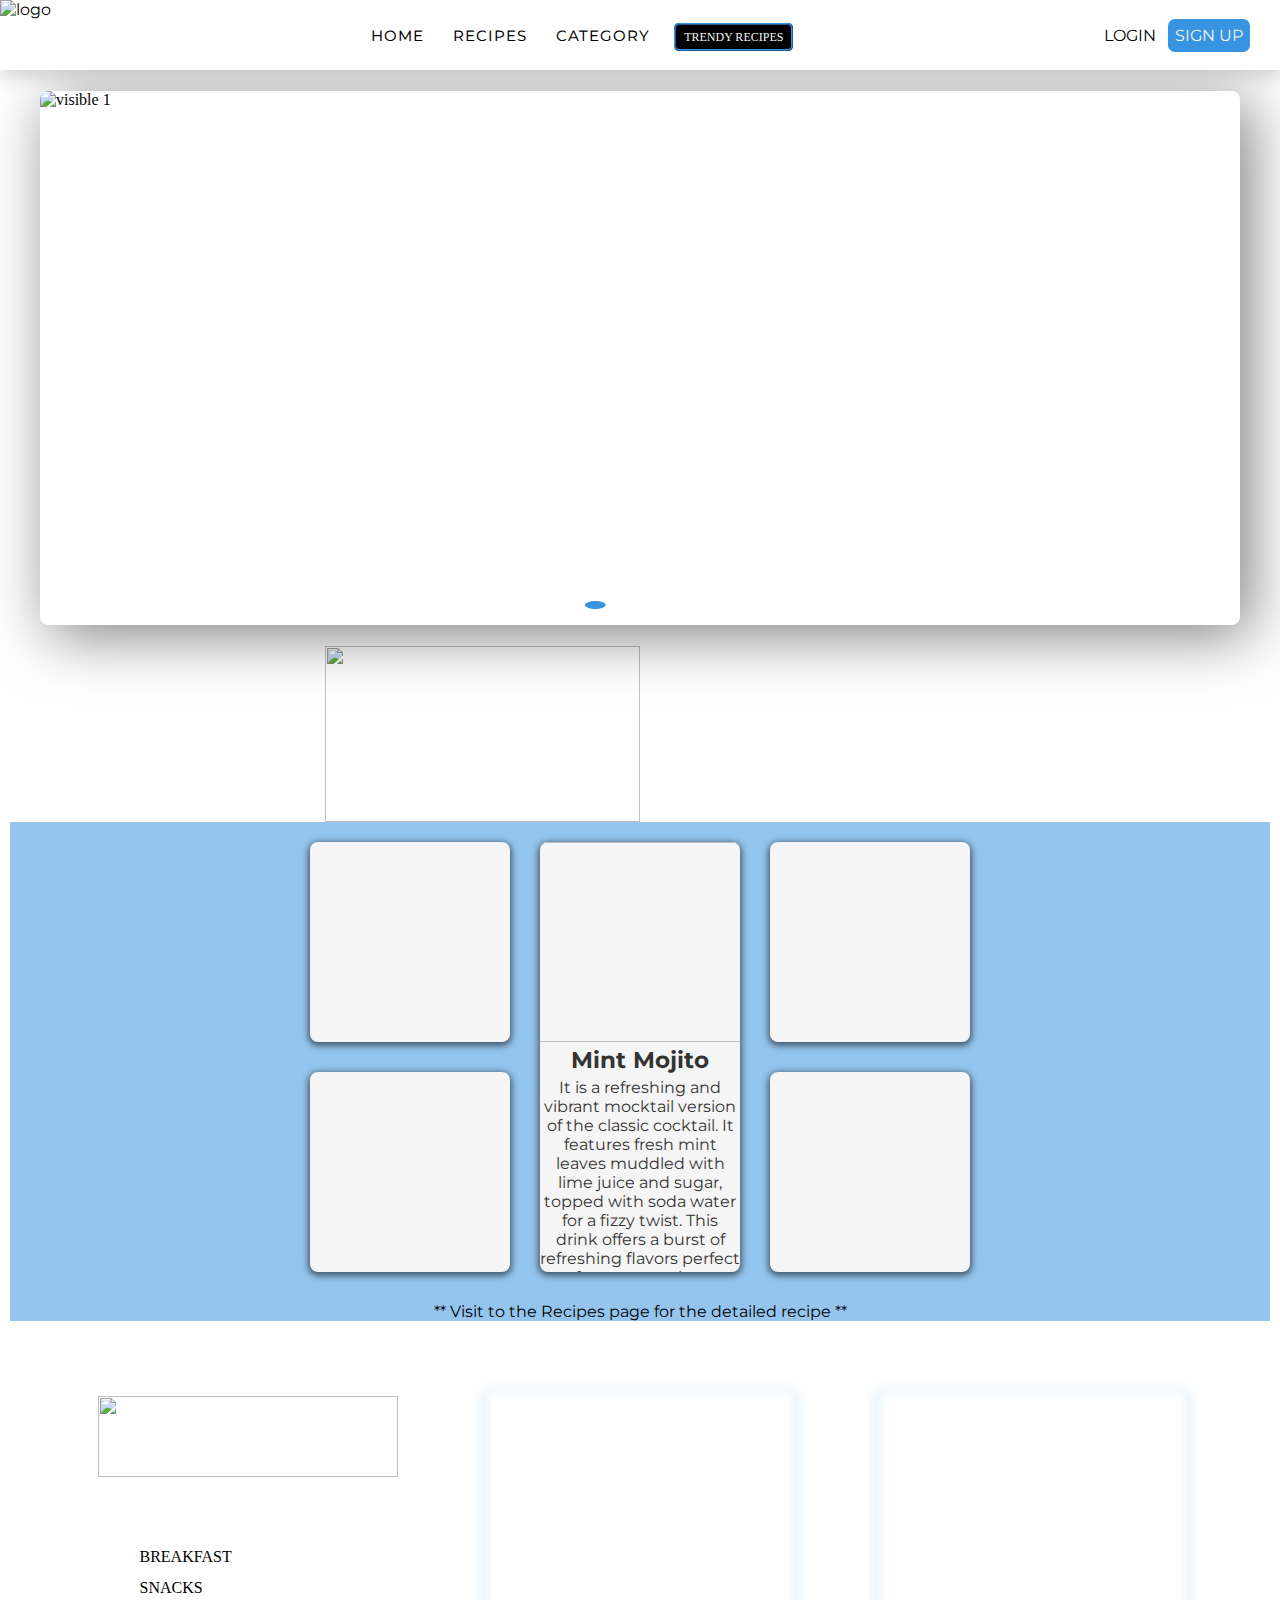
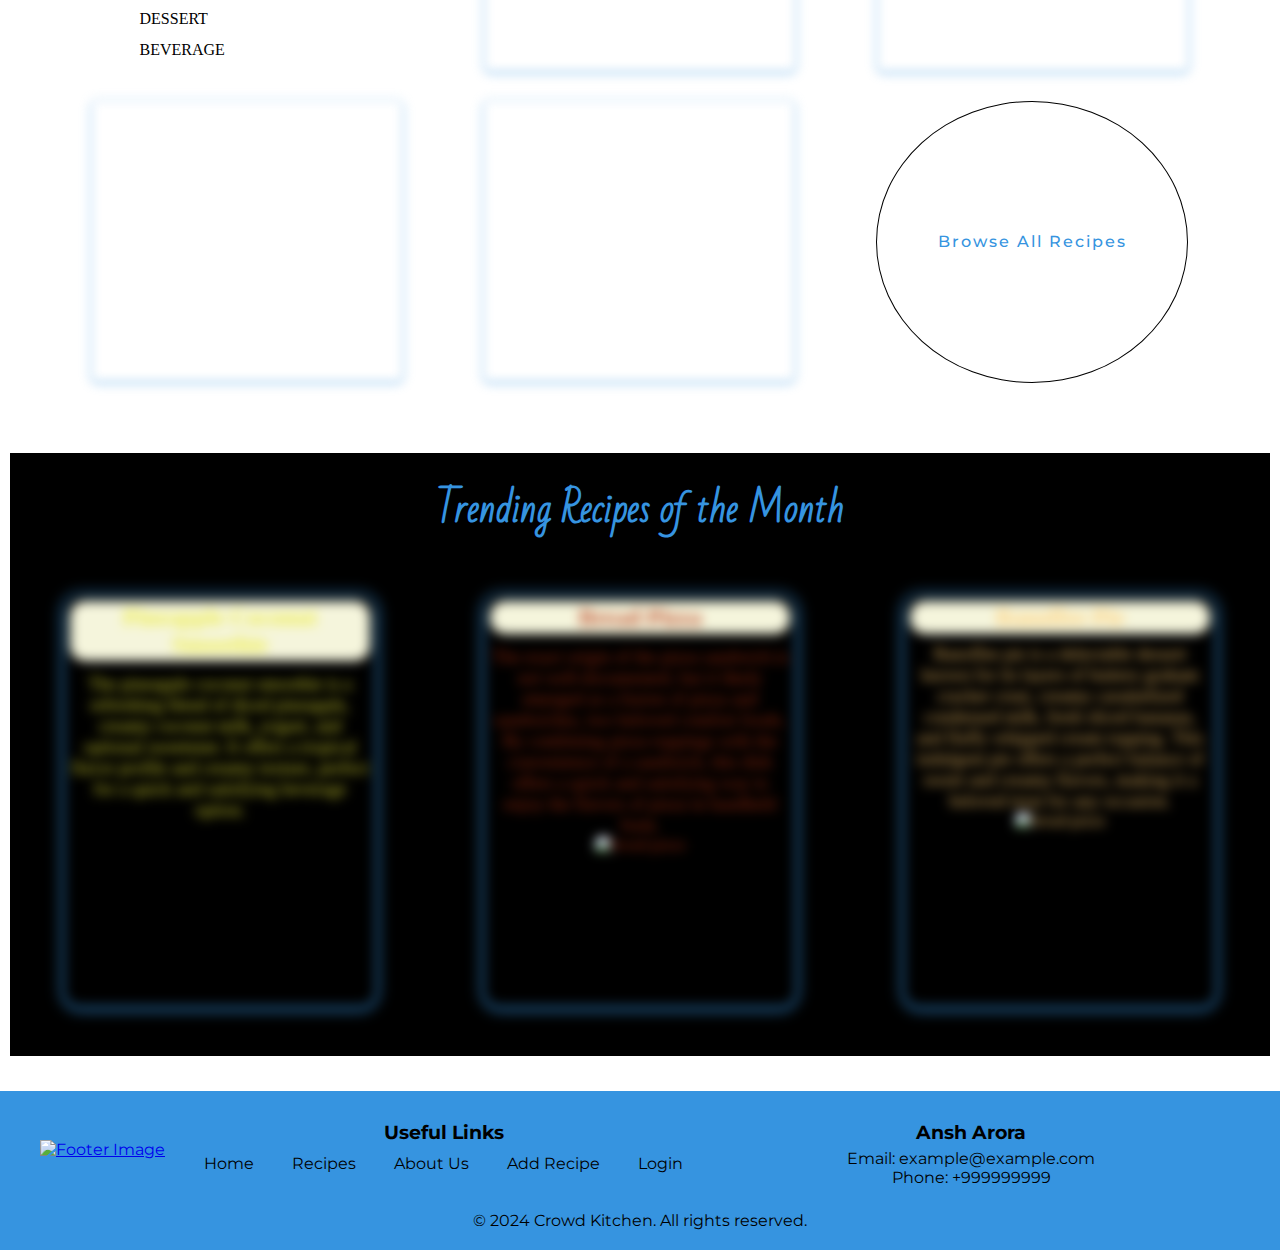
==== index.html @ ae405773 "Add files via upload" ====
<!DOCTYPE html>
<html lang="en">
<head>
    <meta charset="UTF-8">
    <meta name="viewport" content="width=device-width, initial-scale=1.0">
    <link href="https://fonts.googleapis.com/css2?family=Bad+Script&family=Dancing+Script:wght@400..700&display=swap"
        rel="stylesheet">

    <link rel="preconnect" href="https://fonts.googleapis.com">
    <link rel="preconnect" href="https://fonts.gstatic.com" crossorigin>
    <link href="https://fonts.googleapis.com/css2?family=Montserrat:ital,wght@0,100..900;1,100..900&display=swap"
        rel="stylesheet">
    <link rel="stylesheet" href="home.css">
    <link rel="icon" href="icon/logo2/favicon-32x32.png" type="image/png">
    <title>Home - A Kitchen Full of Recipes </title>
</head>
<body>
    <header>
        <nav class="container">
            <!-- hamburger menu  &#9776; -->
            <div id="menu-toggle">
                <img class="menu-toggle" src="icon/burger-list-menu- blue.png" alt="hello">
            </div>
            <ul class="menu1">
                <li><a href="index.html">Home</a></li>
                <li><a href="recipies.html">Recipes</a></li>
                <li><a href="login.html">Login</a></li>
                <li><a href="register.html">Sign Up</a></li>
                <li><a href="about.html">About Us</a></li>
            </ul>
            <!-- main nav  -->
            <img id="mainlogo" src="icon/logo+name4.png" alt="logo">
            <div class="navleft">
                <ul id="leftnavitems">
                    <li><a href="index.html">HOME</a></li>
                    <li><a href="recipies.html">RECIPES</a></li>
                    <li><a href="#" id="mainCat">CATEGORY</a></li>
                    <li><a href="#" id="trend">TRENDY RECIPES</a></li>
                </ul>
            </div>
            <div class="navright">
                <ul>
                    <li><a href="login.html" id="login">LOGIN</a></li>
                    <li><a href="register.html" id="sign-up">SIGN UP</a></li>
                </ul>
            </div>
        </nav>
    </header>
<div class="main">
    <main>
        <section class="slideContainer">
            <div class="slide-wrapper">
                <div class="slider">
                    <img src="img/slider/Slider-1.png" class="hoverSlider" id="slide1" alt="visible 1">
                    <img src="img/slider/Slider-2.png" class="hoverSlider" id="slide2" alt="visible 2">
                    <img src="img/slider/Slider-3.png" class="hoverSlider" id="slide3" alt="visible 3">
                </div>
                <div class="slider-nav">
                    <a href="about.html"></a>
                    <a href="recipies.html"></a>
                    <a href="form.html"></a>
                </div>
            </div>
        </section>
        <img id="imglatest" src="img/Our latest recipes.png" alt="">

            <section class="latestrecipes">
                <div class="latest-container1">
                    <div class="box backImg" id="latest1">
                        <div class="content">
                            <h3>Veg Cheela</h3>
                            <p>A savory Indian pancake made with a batter of mixed vegetables and gram flour, typically seasoned with spices and herbs.</p>
                        </div>
                    </div>
                    <div class="box backImg" id="latest2">
                        <div class="content">
                            <h3>Choco Brownie</h3>
                            <p>A decadent dessert delight, rich in chocolate flavor and moist in texture, perfect for indulging in sweet cravings.<p>
                        </div>
                    </div>
                </div>
                <div class="box" id="latest3"><img src="img/Food/beverage/mint-mojito.jpg" alt="">
                <div id="content3">
                        <p><strong>Mint Mojito</strong></p>
                        <p>It is a refreshing and vibrant mocktail version of the classic cocktail. It features fresh mint leaves muddled with lime juice and sugar, topped with soda water for a fizzy twist. This drink offers a burst of refreshing flavors perfect for any occasion.</p>
                    </div>
                </div>    
                <div class="latest-container2">
                    <div class="box backImg" id="latest4">
                        <div class="content">
                            <h3>Sweet Dalia</h3>
                            <p>A wholesome Indian breakfast dish made from cracked wheat, cooked with milk, sugar, and flavored with nuts and spices.<p>
                        </div>
                    </div>
                    <div class="box backImg" id="latest5">
                        <div class="content">
                            <h3>Pizza</h3>
                            <p>A classic Italian dish with a thin, crispy crust topped with tomato sauce, cheese, and various toppings, baked to perfection.<p>
                        </div>
                    </div>
                </div>
            </section>    
            <div id="line1">**  Visit to the Recipes page for the detailed recipe  **</div>
            
        <section id="recipeCategory">
            <div id="categoryContainer">
                <div class="catBox" id="catTitle">
                    <img src="img/Our recipies category2.png" alt="">
                    <p class="catText" id="text1">BREAKFAST</p>
                    <p class="catText" id="text2">SNACKS</p>
                    <p class="catText" id="text3">DESSERT</p>
                    <p class="catText" id="text4">BEVERAGE</p>
                </div>
                <div class="catBox" id="cat1"></div>
                <div class="catBox" id="cat2"></div>
                <div class="catBox" id="cat3"></div>
                <div class="catBox" id="cat4"></div>
                <a href="recipies.html">
                <div class="catBox" id="catAll">
                    <p>Browse All Recipes</p>
                    <img src="icon/arrow.png" alt="">
                </div>
                </a>
            </div>
        </section>

            <div id="trendTitle">Trending Recipes of the Month</div>
        <section id="topTrend">
           <div id="cardContainer"> 
            <div class="card" id="trend1">
                    <h2>Pineapple Coconut Smoothie</h2>
                    <p class="textCard">The pineapple coconut smoothie is a refreshing blend of diced pineapple, creamy coconut milk, yogurt, and optional sweetener. It offers a tropical flavor profile and creamy texture, perfect for a quick and satisfying beverage option.</p>
                    <img src="img/Food/beverage/pineapple-coconut-smoothie.jpg" alt="">
            </div>
            <div class="card" id="trend2">
                <h2>Bread Pizza</h2>
                <p class="textCard">The exact origin of the pizza sandwich is not well-documented, but it likely emerged as a fusion of pizza and sandwiches, two beloved comfort foods. By combining pizza toppings with the convenience of a sandwich, this dish offers a quick and satisfying way to enjoy the flavors of pizza in handheld form.<p>
                <img src="img/Food/Snacks/bread-pizza.jpg" alt="bread-pizza">
            </div>
            <div class="card" id="trend3">
                <h2>Banoffee Pie</h2>
                <p class="textCard">Banoffee pie is a delectable dessert known for its layers of buttery graham cracker crust, creamy caramelized condensed milk, fresh sliced bananas, and fluffy whipped cream topping. This indulgent pie offers a perfect balance of sweet and creamy flavors, making it a beloved treat for any occasion.</p>
                <img src="img/Food/Dessert/Banoffee-Pie.jpg" alt="bread-pizza">
            </div>  
           </div> 
        </section>
    </main>
</div>

<footer>
    <div class="footer-container">

        <a href="index.html"><img src="icon/logo+name4.png" alt="Footer Image" class="footer-image"></a>

        <div class="useful-links">
            <h3>Useful Links</h3>
            <ul>
                <li><a href="index.html">Home</a></li>
                <li><a href="recipies.html">Recipes</a></li>
                <li><a href="about.html">About Us</a></li>
                <li><a href="form.html">Add Recipe</a></li>
                <li><a href="login.html">Login</a></li>
            </ul>
        </div>
        <div class="other-info">
            <h3>Ansh Arora</h3>
            <p>Email: example@example.com</p>
            <p>Phone: +999999999</p>
        </div>
        <div id="copyright">&copy; 2024 Crowd Kitchen. All rights reserved.</div>
    </div>
</footer>
<script src="home.js"></script>         
</body>
</html>
---- home.css ----
*{
    margin: 0px;
    padding: 0px;
}
body{
    overflow-x: hidden;
}
.container {
    font-family: "Montserrat", sans-serif;
    z-index: 1000;
    position: static; 
    display: flex;
    height: 70px;
    width: 100vw;
    justify-content:space-between;
    align-content: center;
    box-shadow: 0 5px 20px rgba(0, 0, 0, 0.2);
}

.container::after {
    content: ''; 
    position: absolute; 
    bottom: 0; 
    left: 0; 
    width: 100%; 
    height: 1px; 
}

#mainlogo{
    height: 70px;
    margin-right: 10px;
}
.navleft{
    display: flex;
    justify-content: center;
}
.navleft ul{
    display: flex;
    align-items: center;
    list-style: none;
    gap: 1.5vw; 
    justify-content:space-between;
}
.navleft a{
    font-size: 15px;
    letter-spacing: 1px;
    font-weight: 450;
    border-radius: 5px;
    padding: 5px;
    text-decoration: none;
    color: black;
    transition: 0.3s ease;
}
.navleft a:hover{
    color: #3694e0;
    background-color: whitesmoke;
}
#trend{
    font-size: 12px;
    font-family: cursive;
    letter-spacing: 0px;
    border-radius: 5px;
    padding: 5px;
    padding-left: 8px;
    padding-right: 8px;
    background-color: black;
    color: whitesmoke;
    transition: 0.3s ease;
    border: 2px ridge #3694e0;
}
#trend:hover{
    color: #3694e0;
}

/* Nav Right */

.navright{
    display: flex;
}
.navright ul{
    display: flex;
    align-items: center;
    margin: 0px;
    list-style: none;
    gap: 6px;
}

.navright a{
    text-decoration: none;
    color: black;
}
#sign-up{
    margin-right: 30px;
    background-color: #3694e0;
    border-radius: 7px;
    padding: 7px;
    color: whitesmoke;
    transition: 0.4s ease;
}
#sign-up:hover{
    color: #3694e0;
    background-color: whitesmoke;
}
#login{
    padding: 6px;
    border-radius: 5px;
    transition: 0.3s ease;
}
#login:hover{
    color: #3694e0;
    background-color: whitesmoke;
}




/* Responsive */

/* hamburger menu  */
.menu-toggle {
    /* visibility: hidden; */
    display: none; 
}
#menu-toggle{
    display: none;
}
.menu1 {
    display: none;
    list-style: none;
    padding: 0;
}

.menu1 li {
    margin-right: 20px;
}
@media (max-width:810px) and (min-width:680px) {
    #sign-up{
        margin-right: 0px;
        padding: 4px;
        font-size: 14px;
    }
    #login{
        font-size: 14px;
    }
    .navleft ul{
        display: flex;
        gap: 1px;
    }
    .navleft a{
        font-size: 16px;
    }
    .navright ul{
        gap: 0px;
    }
}
@media screen and (max-width: 700px) {
    .container{
        height: 62px;
        /* position: absolute;
        background-color: #fff; */
    }
    .navright,.search-container{
        display: none;
    }
    .navleft hr{
        display: none;
    }
    #leftnavitems{
        display: none;
    }
    .menu1 {
        position: absolute;
        top: 60px; 
        left: 0px; 
        width: 50%; 
        background-color: #ffffff; 
        z-index: 999; 
        padding: 14px; 
        box-shadow: 0px 2px 5px rgba(0, 0, 0, 0.1); 
    }
    .menu1 li{
        /* border: 2px #3694e0; */
        list-style: none;
        margin-bottom: 10px;
    }
    #menu-toggle{
        cursor: pointer;
        display: block;
    }
    .menu-toggle{
        display: block;
        height: 40px;
        padding: 10px;
    }
    .menu1 #searchSmall{
        width: 60px;
    }
    .menu-toggle img {
        display: block; 
        padding: 12px;
        height: 40px;
    }
    .menu1 a {
        text-decoration: none;
        color: #333333; 
        font-size: 17px; 
    }
    .menu1 li:hover{
        color:#3694e0 ;
    }
    .menu1 a:hover{
        color:#3694e0 ;
    }
    
}

                        /*                    Main Section                        */

.main{
    padding: 10px;
    overflow: hidden;
}
        /* Slider */

.slideContainer{
    scrollbar-width: none; 
    padding: 0.7rem;
}
.slideContainer::-webkit-scrollbar {
    width: 0;
    display: none;
}
.slide-wrapper{
    /* box-shadow: 1px 4px 18px 3px #3694e0; */
    overflow: hidden;
    scrollbar-width: none; 
    position: relative;
    max-width: 75rem;
    margin: 0 auto;
    border-radius: 0.5rem;
    box-shadow: 10px 10px 60px 0px rgba(0, 0, 0, 0.5);
}
.slider{
    display: flex;
    aspect-ratio: 9/4;
    overflow-x: hidden;
    scroll-snap-type: x mandatory;
    scroll-behavior: smooth;
    border-radius: 0.5rem;
}
.slider img{
    display: none;
    flex: 1 0 100%;
    width: 100%;
    scroll-snap-align: start;
    object-fit: cover;
}
.slider-nav{
    display: flex;
    column-gap: 1.5rem;
    position: absolute;
    bottom: 1rem;
    left: 50%;
    transform: translateX(-50%);
    z-index: 1;
}
.slider-nav a{
    width: 1.3rem;
    height: 0.5rem;
    border-radius: 50%;
    background-color: #fff;
    opacity: 50%;
    transition: opacity ease 250ms;
}
.slider-nav a:hover{
    opacity: 1;
}
.slider-nav a.active {
    background-color: #3694e0; 
    opacity: 1;
}
@media screen and (max-width: 680px){
    .slider-nav{
        column-gap: 1rem;
        bottom: 0.5rem;
    }
    .slider-nav a{
        width: 0.5rem;;
    }
}

#imglatest{
    padding-top: 10px;
    display: flex;
    margin: auto;
    height: 11em;
    width: 50%;
}
@media screen and (max-width: 600px){
    #imglatest{
        height: 7em;
    }
}
@media screen and (max-width: 426px){
    #imglatest{
        height: 3.7em;
    }
}

/* Hover Slider */

.hoverSlider{
    cursor: pointer;
}



/* Latest Recipes */


.latestrecipes{
    padding: 20px;
    display: flex;
    gap: 30px;
    flex-wrap: wrap;
    justify-content: center;
    background-color: #3693e088;
}
.box{
    border-radius: 8px;
    background-color:whitesmoke;
    color: beige;
    height: 200px;
    width: 200px;
    margin-bottom: 10px;
    box-shadow: 0px 2px 6px 2px #00000088;
    overflow: hidden;
}
.latest-container1{
    display: flex;
    gap: 20px;
    flex-direction:column;
    width: auto;
}
.latest-container2{
    flex-direction:column;
    display: flex;
    gap: 20px;
    flex-direction: col;
}
#latest1{
    background-image:url(img/Food/Breakfast/vegetable-cheela.jpg);
}
#latest1:hover{
    cursor: default;
    filter: brightness(0.7);
}
.backImg{
    overflow: hidden;
    position: relative;
    background-position: center;
    background-size: cover;
    transition: filter 0.3s ease-in-out;
}
.content h3{
    font-size: 20px;
    margin-bottom: 67px;
    width: 100%;
}
.content p{
    background-color: rgba(0, 0, 0, 0.2);
}
.content {
    width: 92%;
    margin: 0px;
    padding: 0px;
    position: absolute;
    top: 51%;
    left: 50%;
    transform: translate(-50%, -50%);
    color: #FFFFFF;
    opacity: 0;
    transition: opacity 0.3s ease-in-out;
    
}
#latest1:hover .content {
    opacity: 1; 
}

#latest2{
    background-image:url(img/Food/Dessert/chocolate-brownie.jpg);
}
#latest2:hover{
    cursor: default;
    filter: brightness(0.7);
}
#latest2:hover .content {
    opacity: 1; 
}
#latest4{
    background-image:url(img/Food/Breakfast/sweet-dalia.jpg);
}
#latest4:hover{
    cursor: default;
    filter: brightness(0.7);
}
#latest4:hover .content {
    opacity: 1; 
}
#latest5{
    background-image:url(img/Food/Miscellaneous/pizza.jpg);
}
#latest5:hover{
    cursor: default;
    filter: brightness(0.7);
}
#latest5:hover .content {
    opacity: 1; 
}
#latest3{
    height: 430px;
}
#latest3 img{
    border-top-right-radius: 1px;
    border-top-left-radius: 1px;
    width: 200px;
    height: 200px;
    transform: scaleX(1.3);
}
#content3{
    font-family: "Montserrat", sans-serif;
    padding: 0px;
    color: #333333;
}
#content3 p{
    margin-bottom: 4px;
    text-align: center;
}
#content3 strong{
    font-size: 23px;
}
#line1{
    font-family: "Montserrat", sans-serif;
    text-align: center;
    background-color: #3693e088;
}

/* Latest Recipes Responsive */

@media (max-width:769px) {
    .content{
    opacity: 1;
    }
}


/*                                  Recipe Category */

#recipeCategory{
    margin: 50px 10px;
    padding-top: 20px;
    font-family: "Montserrat", sans-serif;
}
#categoryContainer{
    display: flex;
    justify-content: space-evenly;
    flex-wrap: wrap;
    gap: 10px;
}
.catBox{
    padding: 5px;
    border-radius: 5px;
    box-shadow: 0px 1px 5px 0px #3694e0;
    margin-bottom: 20px;
    background-color: white;
    width: 300px;
    height: 270px;
    background-position: center;
    background-repeat: no-repeat;
    background-size: cover;
}
.catText{
    font-family:cursive;
    cursor: pointer;
    font-weight:500;
    padding: 4px 0px 0px 42px;
    margin-bottom: 9px;
}
.catText:hover{
    color: #3694e0;
}
#catTitle{
    box-shadow: none;
    background-color: transparent;
}
#catTitle img{
    height: 55%;
    width: 100%;
}
#cat1{
    background-image: url(img/Food/Category/Breakfast.png);
    filter: blur(5px);
    transition: filter 0.3s ease;
}
#cat2{
    background-image: url(img/Food/Category/Snacks.png);
    filter: blur(5px);
    transition: filter 0.3s ease;
}
#cat3{
    background-image: url(img/Food/Category/Dessert.png);
    filter: blur(5px);
    transition: filter 0.3s ease;
}
#cat4{
    background-image: url(img/Food/Category/Beverage.png);
    filter: blur(5px);
    transition: filter 0.3s ease;
}
#catAll{
    border-radius: 50%;
    border: 1.3px solid black;
    box-shadow: none;
    display: flex;
    justify-content: center;
    align-items: center;
    overflow: hidden;
    color: #3694e0;
    font-weight: 500;
    letter-spacing: 2px;
}
#catAll img{
    margin-top: 5px;
    color: #3694e0;
    height: 50px;
}
#categoryContainer a{
    text-decoration: none;
}
/* Category Responsive */
@media (max-width:769px){
    #cat1{
        filter: blur(0px);
    }
    #cat2{
        filter: blur(0px);
    }
    #cat3{
        filter: blur(0px);
    }
    #cat4{
        filter: blur(0px);
    }
}



/*                  Trending of the Month */

#topTrend{
    background-color: #000;
    margin: 0px 0px;
    padding-top: 20px;
    padding-bottom: 40px;
}
#trendTitle{
    padding-top: 20px;
    background-color: #000;
    margin: 0px 0px;
    font-size: 37px;
    font-family: "Bad Script", cursive;
    font-weight: 700;
    text-align: center;
    color: #3694e0;
    padding-bottom: 20px;
}
.card {
    padding: 5px;
    /* color: #3694e0; */
    position: relative;
    width: 300px;
    height: 400px;
    margin: 10px auto;
    background: #000;
    border-radius: 15px;
    box-shadow: 0px 1px 10px 2px #3694e0;
}
#cardContainer{
    display: flex;
    justify-content: center;
    flex-wrap: wrap;
}
.card:hover .count {
    display: none; 
}



/* trend 1 */

#trend1:hover{
    filter: blur(0px);
    cursor: default;
}
#trend1{
    position: relative;
    color: rgba(236, 236, 50, 0.845);
    text-align: center;
    filter: blur(6px);
    transition: filter 0.3s ease-in-out;
}
#trend1 h2{
    padding: 3px;
    background-color: beige;
    border-radius: 15px;
    margin-bottom: 13px;
}
.textCard{
    font-size: 18px;
}
#trend1 img{
    position: relative;
    bottom: 0;
    border-radius: 15px;
}


/* trend 2 */
#trend2:hover{
    filter: blur(0px);
    cursor: default;
}
#trend2{
    text-align: center;
    position: relative;
    color: rgba(176, 46, 14, 0.845);
    filter: blur(6px);
    transition: filter 0.3s ease-in-out;
}
#trend2 h2{
    padding: 3px;
    background-color: beige;
    border-radius: 15px;
    margin-bottom: 13px;
}
#trend2 img{
    position: relative;
    bottom: 0;
    border-radius: 15px;
}



/* trend 3 */
#trend3:hover{
    filter: blur(0px);
    cursor: default;
}
#trend3{
    text-align: center;
    position: relative;
    color: rgba(255, 200, 104, 0.845);
    filter: blur(6px);
    transition: filter 0.3s ease-in-out;
}
#trend3 h2{
    padding: 3px;
    background-color: beige;
    border-radius: 15px;
    margin-bottom: 10px;
}
#trend3 img{
    height: 190px;
    position: relative;
    bottom: 0;
    border-radius: 15px;
}
/* trend responsive */
@media (max-width:769px){
    #trend1{
        filter: blur(0px);
    }
    #trend2{
        filter: blur(0px);
    }
    #trend3{
        filter: blur(0px);
    }
}




/* Footer Styles */

footer {
    font-family: "Montserrat", sans-serif;
    margin-top: 2%;
    background-color: #3694e0;
    padding: 20px 0;
}

.footer-container {
    text-align: center;
    max-width: 1200px;
    margin: 0 auto;
    display: flex;
    justify-content: space-between;
    align-items: center;
    flex-wrap: wrap;
}

.footer-image {
    width: 150px; 
    height: auto; 
}

.useful-links, .other-info {
    flex: 1;
}

.useful-links ul {
    margin-left: 20px;
    /* gap: 15px; */
    display: flex;
    /* flex-direction: column; */
    justify-content: space-around;
    list-style-type: none;
    padding: 0;
}
.useful-links h3{
    margin-left: 20px;
    margin-bottom: 10px;
}
.useful-links a{
    text-decoration: none;
    color: black;
}
.useful-links a:hover{
    color: whitesmoke;
}

.useful-links ul li {
    margin-bottom: 5px;
}

.other-info h3 {
    margin-top: 10px;
    margin-bottom: 5px;
}
#copyright{
    margin-top: 2%;
    width: 100%;
    display: flex;
    justify-content: center;
    text-align: center;
}
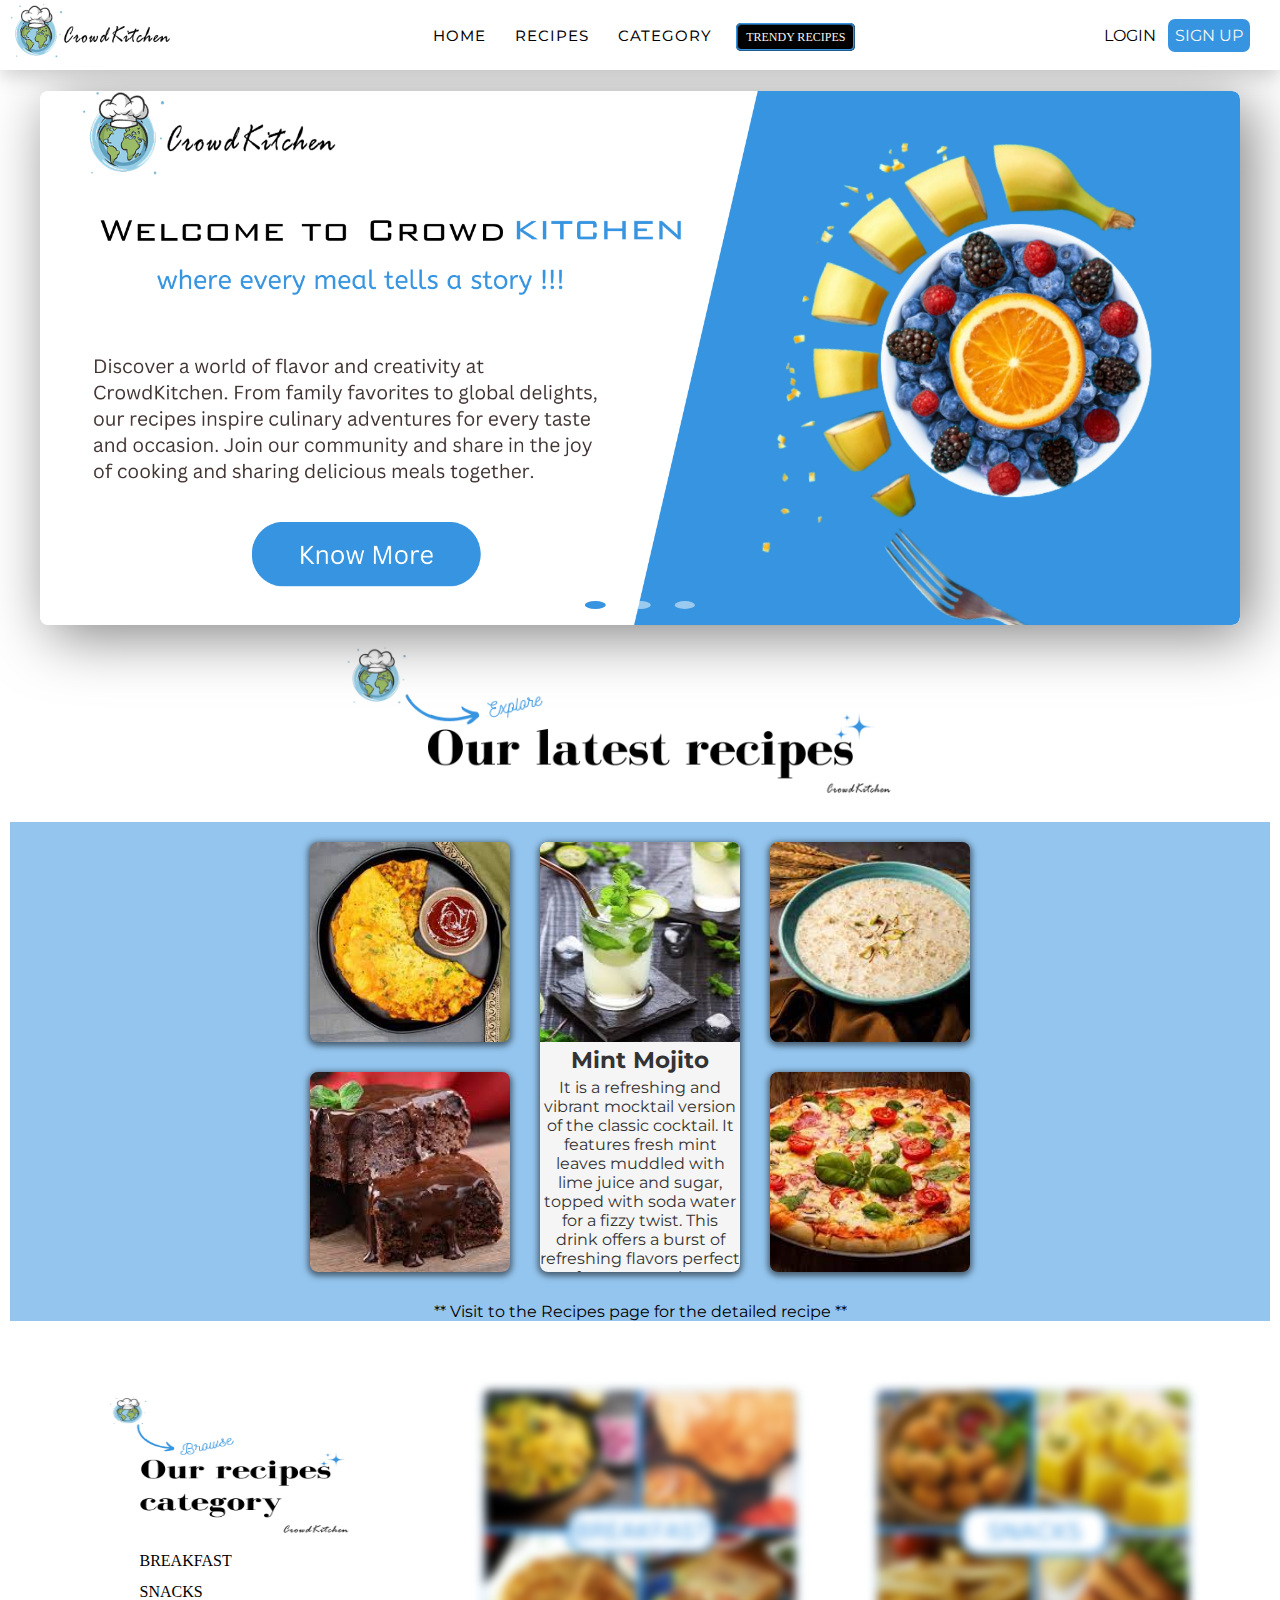
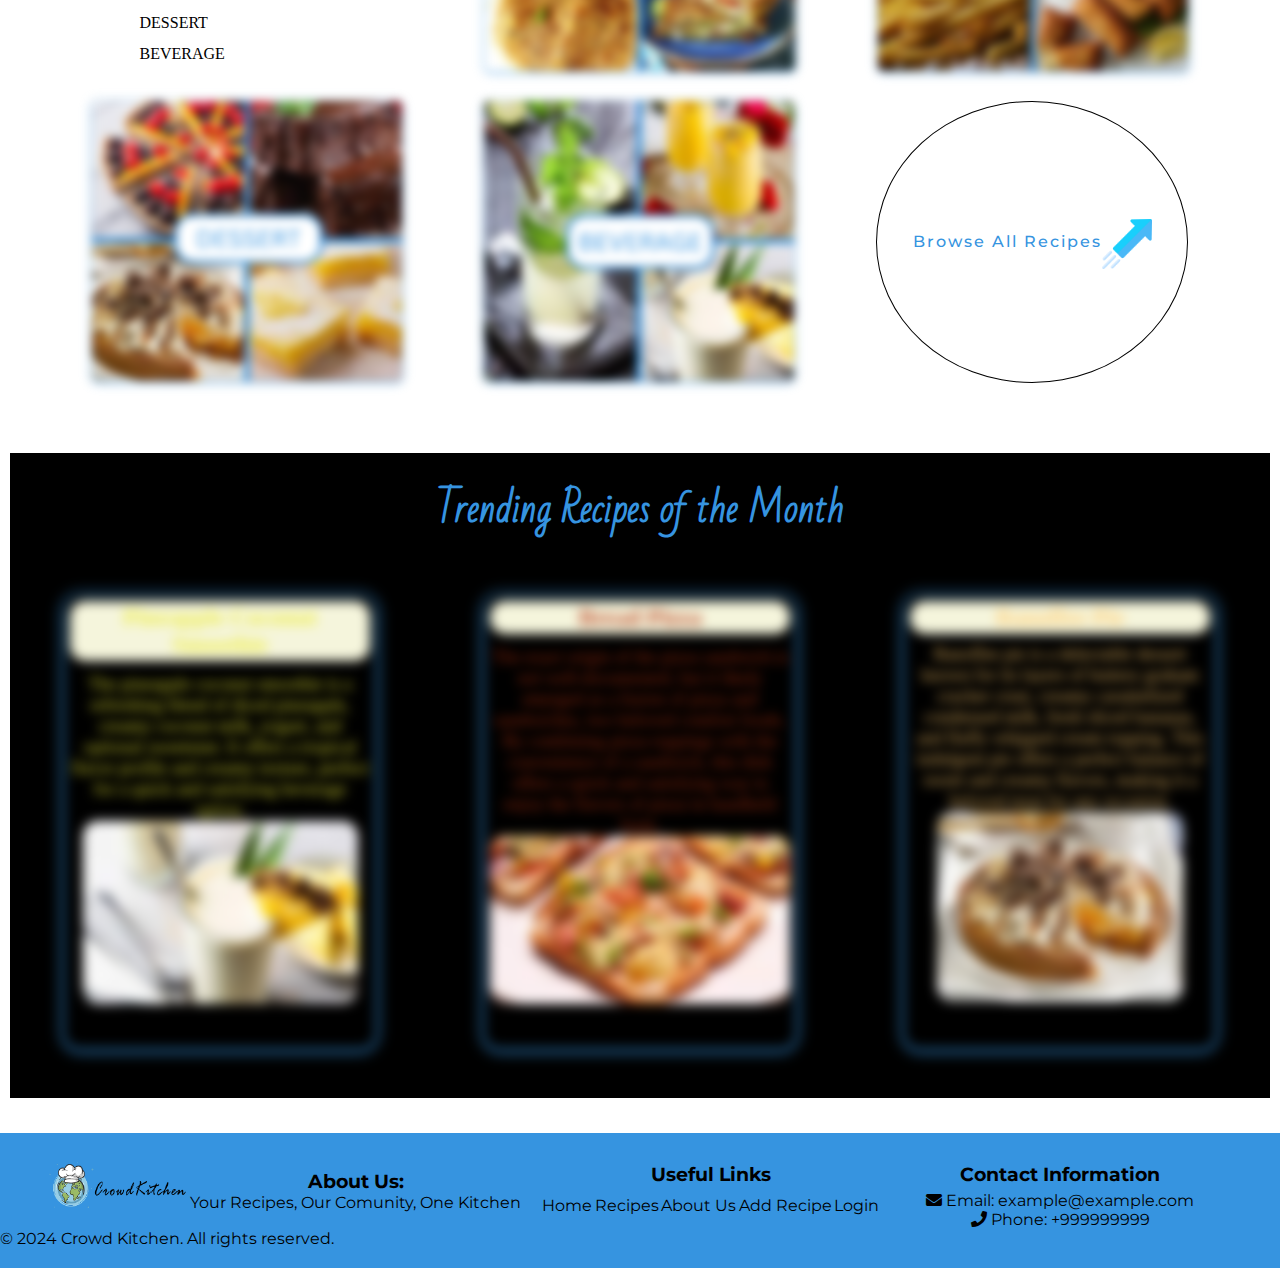
==== commit bf12d213: "Update index.html" ====
--- a/index.html
+++ b/index.html
@@ -10,6 +10,7 @@
     <link rel="preconnect" href="https://fonts.gstatic.com" crossorigin>
     <link href="https://fonts.googleapis.com/css2?family=Montserrat:ital,wght@0,100..900;1,100..900&display=swap"
         rel="stylesheet">
+        <link rel="stylesheet" href="https://cdnjs.cloudflare.com/ajax/libs/font-awesome/5.15.4/css/all.min.css">
     <link rel="stylesheet" href="home.css">
     <link rel="icon" href="icon/logo2/favicon-32x32.png" type="image/png">
     <title>Home - A Kitchen Full of Recipes </title>
@@ -32,7 +33,7 @@
             <img id="mainlogo" src="icon/logo+name4.png" alt="logo">
             <div class="navleft">
                 <ul id="leftnavitems">
-                    <li><a href="index.html">HOME</a></li>
+                    <li><a href="index.html" id="atHome">HOME</a></li>
                     <li><a href="recipies.html">RECIPES</a></li>
                     <li><a href="#" id="mainCat">CATEGORY</a></li>
                     <li><a href="#" id="trend">TRENDY RECIPES</a></li>
@@ -149,9 +150,10 @@
 
 <footer>
     <div class="footer-container">
-
         <a href="index.html"><img src="icon/logo+name4.png" alt="Footer Image" class="footer-image"></a>
-
+        <div id="about"><h3>About Us:</h3>
+        <p>Your Recipes, Our Comunity, One Kitchen</p>
+        </div>
         <div class="useful-links">
             <h3>Useful Links</h3>
             <ul>
@@ -162,14 +164,16 @@
                 <li><a href="login.html">Login</a></li>
             </ul>
         </div>
+
         <div class="other-info">
-            <h3>Ansh Arora</h3>
-            <p>Email: example@example.com</p>
-            <p>Phone: +999999999</p>
+            <h3>Contact Information</h3>
+            <p><i class="fas fa-envelope"></i> Email: example@example.com</p>
+            <p><i class="fas fa-phone"></i> Phone: +999999999</p>
         </div>
-        <div id="copyright">&copy; 2024 Crowd Kitchen. All rights reserved.</div>
     </div>
+    <div class="copyright">&copy; 2024 Crowd Kitchen. All rights reserved.</div>
 </footer>
+
 <script src="home.js"></script>         
 </body>
-</html>+</html>
--- a/home.css
+++ b/home.css
@@ -452,6 +452,20 @@
     opacity: 1;
     }
 }
+@media (max-width:500px){
+    #latest1{
+        padding: 6px;
+    }
+    #latest2{
+        padding: 6px;
+    }
+    #latest4{
+        padding: 6px;
+    }
+    #latest5{
+        padding: 6px;
+    }
+}
 
 
 /*                                  Recipe Category */
@@ -479,6 +493,11 @@
     background-repeat: no-repeat;
     background-size: cover;
 }
+@media (max-width:500px){
+    #recipeCategory .catText{
+        font-family:Arial, Helvetica, sans-serif;
+    }
+}
 .catText{
     font-family:cursive;
     cursor: pointer;
@@ -579,7 +598,7 @@
     /* color: #3694e0; */
     position: relative;
     width: 300px;
-    height: 400px;
+    height: 442px;
     margin: 10px auto;
     background: #000;
     border-radius: 15px;
